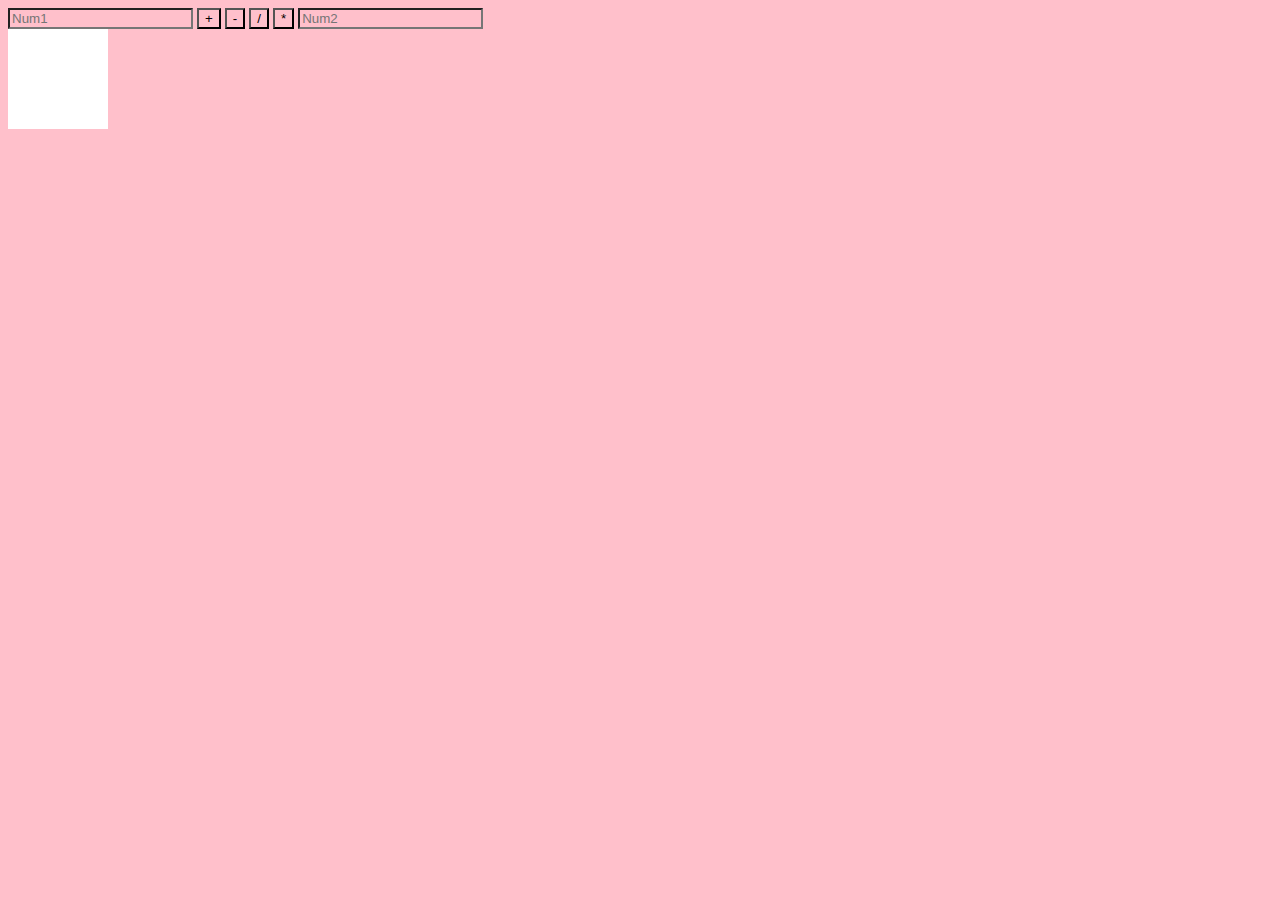
==== Homework-Calculator.html @ 976cf4bc "First files" ====
<!DOCTYPE html>
<html>
<head>
	<title></title>
	<link rel="stylesheet" type="text/css" href="homework01.css">
</head>
<body>
	<div class = 'wrapper'>
		<input type="text" id="val1" placeholder="Num1">
		<button id= "button-addition">+</button>
		<button id= "button-subtraction">-</button>
		<button id= "button-division">/</button>
		<button id= "button-multiplication">*</button>
		<input type="text" id="val2" placeholder="Num2">
		
		<div id="result"></div>
		<div id="sum"></div>
	</div>

	<script type="text/javascript" src="homework01.js"></script>
</body>
</html>
---- homework01.css ----
*{
	background-color: pink;
}
#result{
	width: 100px;
	height: 100px;
	background-color: white;
}
#sum{
	border: 4px;
}
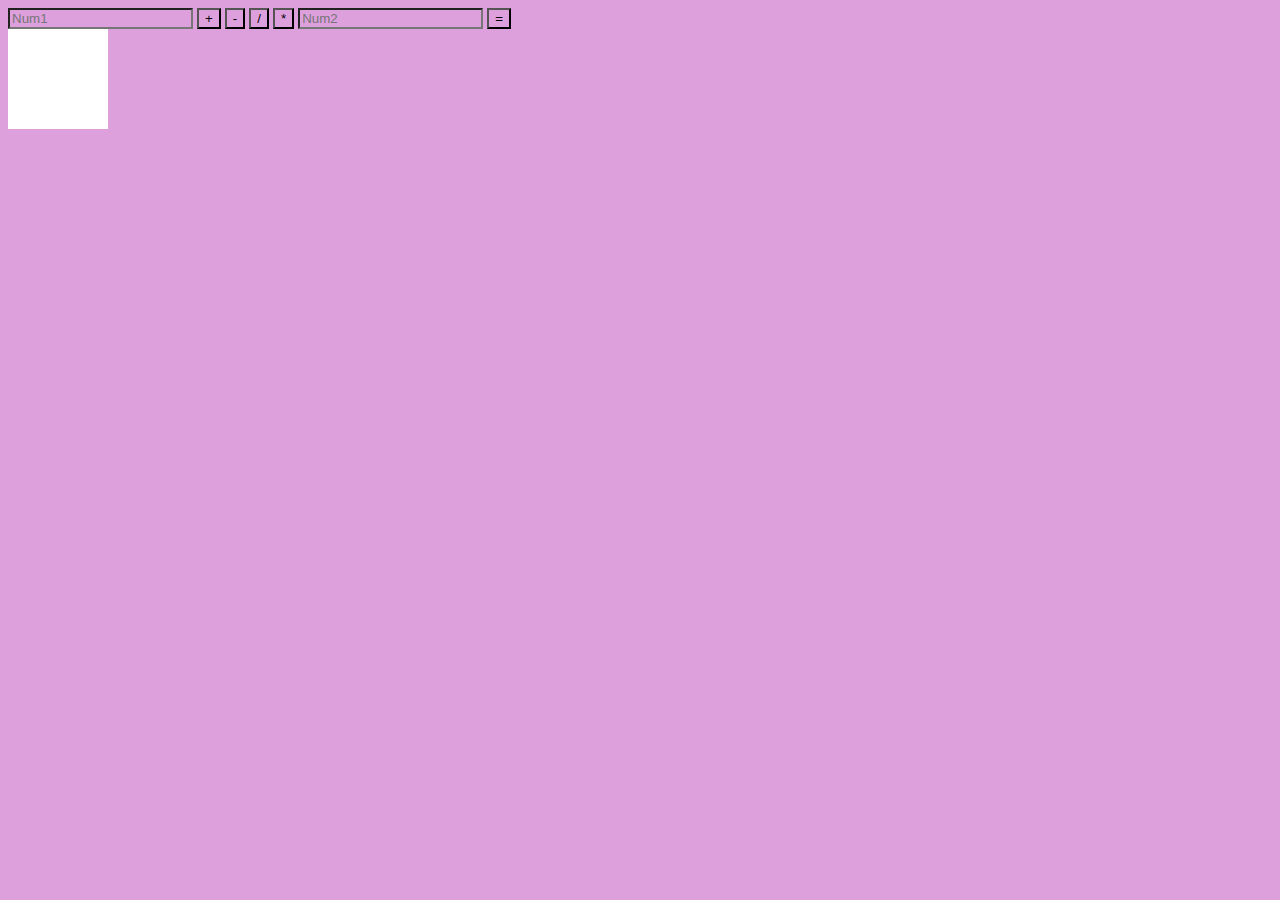
==== commit 72e3da94: "Updates for equals input, clear operator, and clear numbers after hitting equals" ====
--- a/Homework-Calculator.html
+++ b/Homework-Calculator.html
@@ -12,7 +12,7 @@
 		<button id= "button-division">/</button>
 		<button id= "button-multiplication">*</button>
 		<input type="text" id="val2" placeholder="Num2">
-		
+		<button id= "button-equals">=</button>
 		<div id="result"></div>
 		<div id="sum"></div>
 	</div>
--- a/homework01.css
+++ b/homework01.css
@@ -1,5 +1,5 @@
 *{
-	background-color: pink;
+	background-color: plum;
 }
 #result{
 	width: 100px;
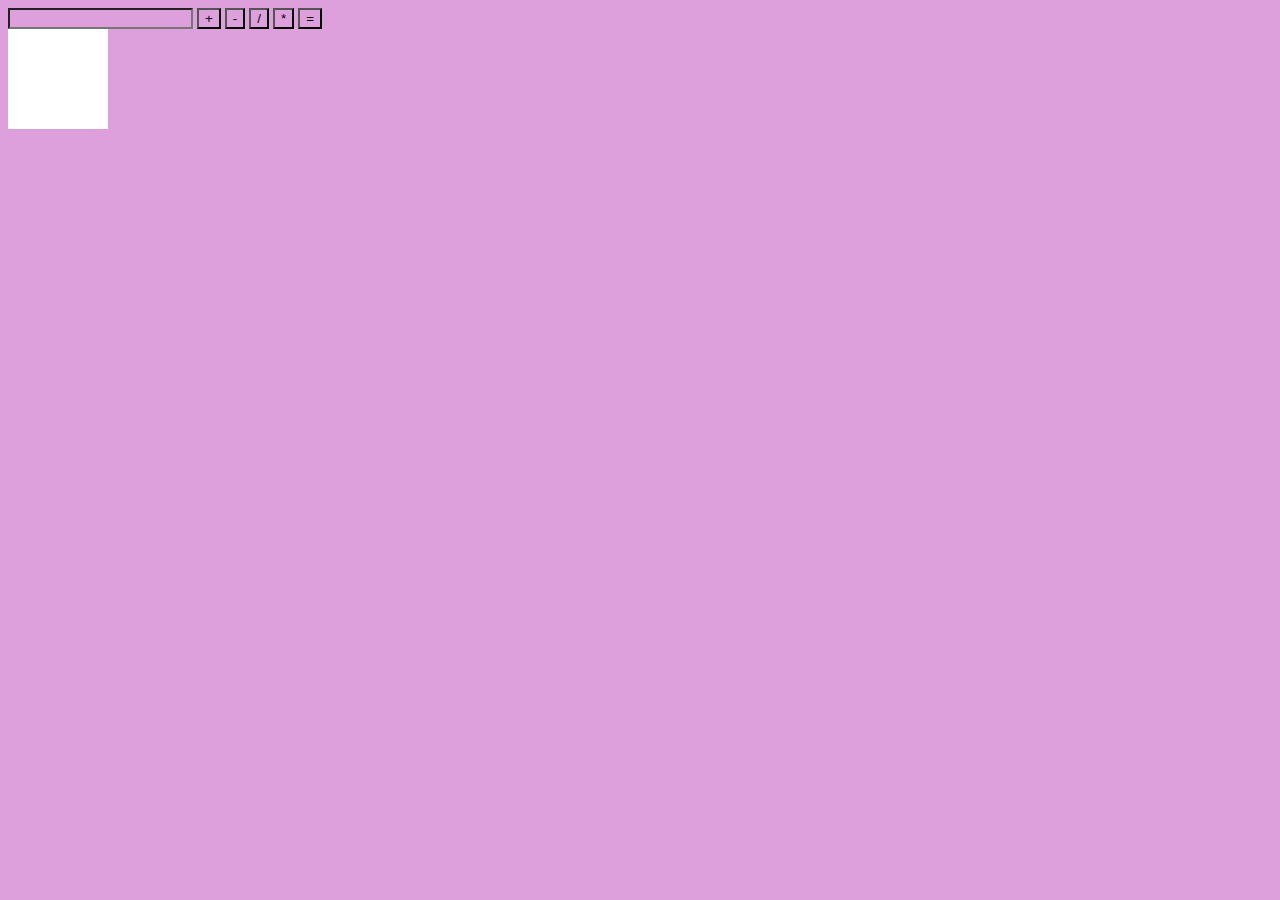
==== commit e2077db5: "Update for single input field" ====
--- a/Homework-Calculator.html
+++ b/Homework-Calculator.html
@@ -6,12 +6,13 @@
 </head>
 <body>
 	<div class = 'wrapper'>
-		<input type="text" id="val1" placeholder="Num1">
+		<input type="text" id ="num-text">
+		<!--<input type="text" id="val1" placeholder="Num1">-->
 		<button id= "button-addition">+</button>
 		<button id= "button-subtraction">-</button>
 		<button id= "button-division">/</button>
 		<button id= "button-multiplication">*</button>
-		<input type="text" id="val2" placeholder="Num2">
+		<!--<input type="text" id="val2" placeholder="Num2">-->
 		<button id= "button-equals">=</button>
 		<div id="result"></div>
 		<div id="sum"></div>
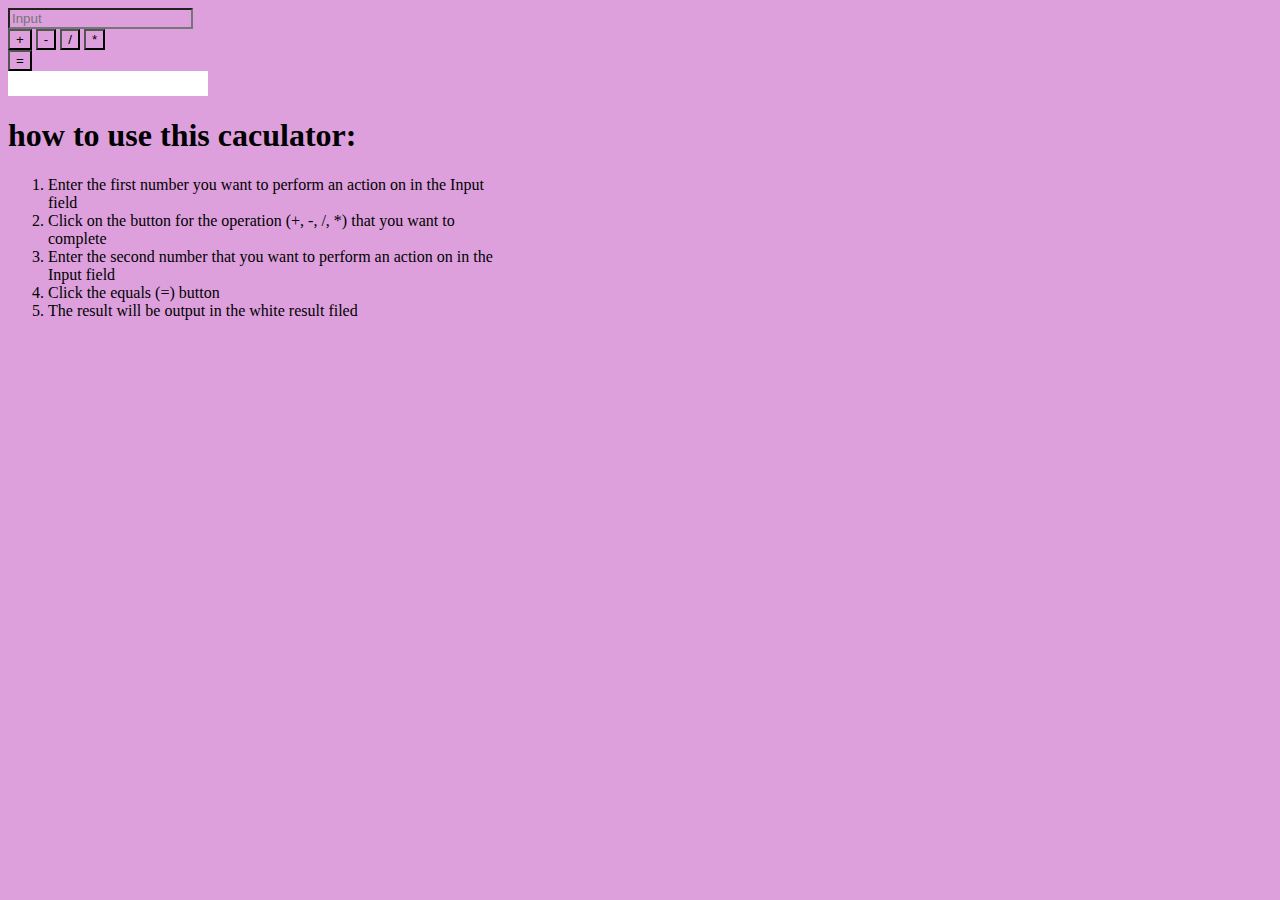
==== commit 57aafb44: "Update for formatting, incl instructions" ====
--- a/Homework-Calculator.html
+++ b/Homework-Calculator.html
@@ -6,16 +6,31 @@
 </head>
 <body>
 	<div class = 'wrapper'>
-		<input type="text" id ="num-text">
+		<div id = "number-input">
+			<input type="text" id ="num-text" placeholder="Input">
 		<!--<input type="text" id="val1" placeholder="Num1">-->
-		<button id= "button-addition">+</button>
-		<button id= "button-subtraction">-</button>
-		<button id= "button-division">/</button>
-		<button id= "button-multiplication">*</button>
+		</div>
+		<div id = "actions">
+			<button id= "button-addition">+</button>
+			<button id= "button-subtraction">-</button>
+			<button id= "button-division">/</button>
+			<button id= "button-multiplication">*</button>
+		</div>
 		<!--<input type="text" id="val2" placeholder="Num2">-->
-		<button id= "button-equals">=</button>
-		<div id="result"></div>
-		<div id="sum"></div>
+		<div id ="result-line">
+			<button id= "button-equals">=</button>
+			<div id="result"></div>
+		</div>
+		<div id="instructions">
+			<h1>how to use this caculator:</h1>
+			<ol>
+				<li>Enter the first number you want to perform an action on in the Input field</li>
+				<li>Click on the button for the operation (+, -, /, *) that you want to complete</li>
+				<li>Enter the second number that you want to perform an action on in the Input field</li>
+				<li>Click the equals (=) button</li>
+				<li>The result will be output in the white result filed</li>
+			</ol>
+		</div>
 	</div>
 
 	<script type="text/javascript" src="homework01.js"></script>
--- a/homework01.css
+++ b/homework01.css
@@ -1,10 +1,14 @@
 *{
 	background-color: plum;
 }
+.wrapper{
+	width: 500px;
+}
 #result{
-	width: 100px;
-	height: 100px;
+	width: 200px;
+	height: 25px;
 	background-color: white;
+
 }
 #sum{
 	border: 4px;
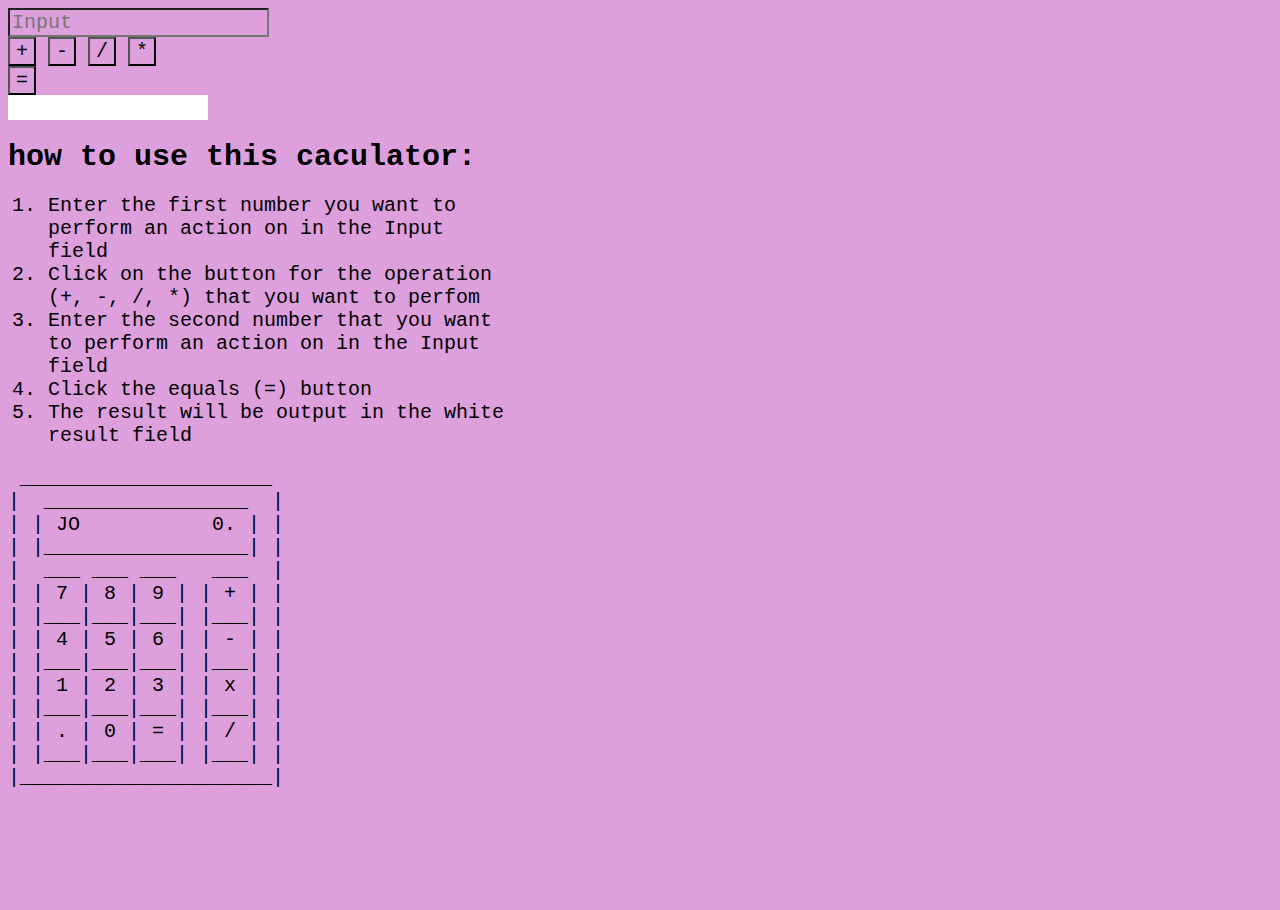
==== commit ec506c98: "additional formatting updates" ====
--- a/Homework-Calculator.html
+++ b/Homework-Calculator.html
@@ -25,11 +25,29 @@
 			<h1>how to use this caculator:</h1>
 			<ol>
 				<li>Enter the first number you want to perform an action on in the Input field</li>
-				<li>Click on the button for the operation (+, -, /, *) that you want to complete</li>
+				<li>Click on the button for the operation (+, -, /, *) that you want to perfom</li>
 				<li>Enter the second number that you want to perform an action on in the Input field</li>
 				<li>Click the equals (=) button</li>
-				<li>The result will be output in the white result filed</li>
+				<li>The result will be output in the white result field</li>
 			</ol>
+			<pre>
+ _____________________
+|  _________________  |
+| | JO           0. | |
+| |_________________| |
+|  ___ ___ ___   ___  |
+| | 7 | 8 | 9 | | + | |
+| |___|___|___| |___| |
+| | 4 | 5 | 6 | | - | |
+| |___|___|___| |___| |
+| | 1 | 2 | 3 | | x | |
+| |___|___|___| |___| |
+| | . | 0 | = | | / | |
+| |___|___|___| |___| |
+|_____________________|
+
+
+			</pre>
 		</div>
 	</div>
 
--- a/homework01.css
+++ b/homework01.css
@@ -1,5 +1,10 @@
 *{
 	background-color: plum;
+	font-family: 'Lucida Console', monospace;
+	font-size: 20px;
+}
+h1{
+	font-size: 30px;
 }
 .wrapper{
 	width: 500px;
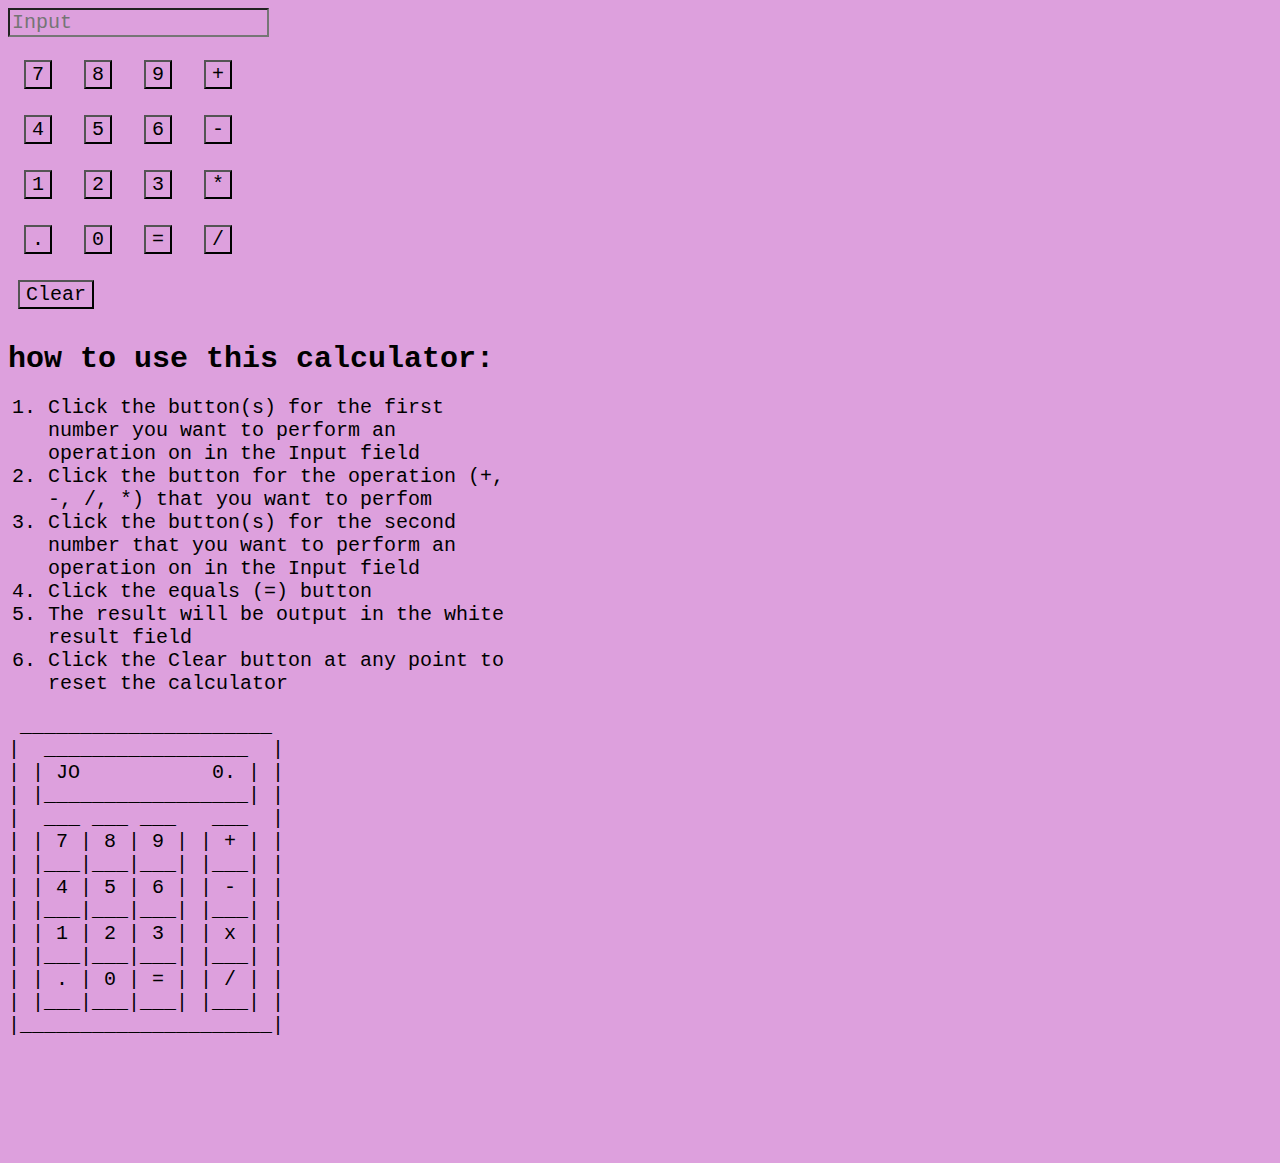
==== commit e0a42f86: "Calculator with number pad, clear button and decimal support" ====
--- a/Homework-Calculator.html
+++ b/Homework-Calculator.html
@@ -10,25 +10,38 @@
 			<input type="text" id ="num-text" placeholder="Input">
 		<!--<input type="text" id="val1" placeholder="Num1">-->
 		</div>
-		<div id = "actions">
-			<button id= "button-addition">+</button>
-			<button id= "button-subtraction">-</button>
-			<button id= "button-division">/</button>
-			<button id= "button-multiplication">*</button>
+		<div class="number-grid-container">
+  			<div class="grid-item"><button id= "button-7">7</button></div>
+  			<div class="grid-item"><button id= "button-8">8</button></div>
+  			<div class="grid-item"><button id= "button-9">9</button></div>
+  			<div class="grid-item"><button id= "button-addition">+</button></div> 
+  			<div class="grid-item"><button id= "button-4">4</button></div>
+  			<div class="grid-item"><button id= "button-5">5</button></div>
+  			<div class="grid-item"><button id= "button-6">6</button></div>
+  			<div class="grid-item"><button id= "button-subtraction">-</button></div>
+  			<div class="grid-item"><button id= "button-1">1</button></div>     
+  			<div class="grid-item"><button id= "button-2">2</button></div>
+  			<div class="grid-item"><button id= "button-3">3</button></div>
+  			<div class="grid-item"><button id= "button-multiplication">*</button></div>
+  			<div class="grid-item"><button id= "button-decimal">.</button></div>  
+  			<div class="grid-item"><button id= "button-0">0</button></div>
+  			<div class="grid-item"><button id= "button-equals">=</button></div>
+  			<div class="grid-item"><button id= "button-division">/</button></div>
+  			<div class="grid-item"><button id= "button-clear">Clear</button></div>     
 		</div>
 		<!--<input type="text" id="val2" placeholder="Num2">-->
-		<div id ="result-line">
-			<button id= "button-equals">=</button>
-			<div id="result"></div>
-		</div>
+		
+	
+
 		<div id="instructions">
-			<h1>how to use this caculator:</h1>
+			<h1>how to use this calculator:</h1>
 			<ol>
-				<li>Enter the first number you want to perform an action on in the Input field</li>
-				<li>Click on the button for the operation (+, -, /, *) that you want to perfom</li>
-				<li>Enter the second number that you want to perform an action on in the Input field</li>
+				<li>Click the button(s) for the first number you want to perform an operation on in the Input field</li>
+				<li>Click  the button for the operation (+, -, /, *) that you want to perfom</li>
+				<li>Click the button(s) for the second number that you want to perform an operation on in the Input field</li>
 				<li>Click the equals (=) button</li>
 				<li>The result will be output in the white result field</li>
+				<li>Click the Clear button at any point to reset the calculator</li>
 			</ol>
 			<pre>
  _____________________
--- a/homework01.css
+++ b/homework01.css
@@ -18,3 +18,21 @@
 #sum{
 	border: 4px;
 }
+
+.number-grid-container {
+  display: grid;
+  grid-gap: 10px 20px;
+  grid-template-columns: 40px 40px 40px 40px;
+  padding: 10px;
+}
+
+.grid-item {
+  font-size: 40px;
+  text-align: center;
+}
+.operation-actions {
+  display: grid;
+  grid-gap: 10px 20px;
+  grid-template-columns: 40px ;
+  padding: 10px;
+}